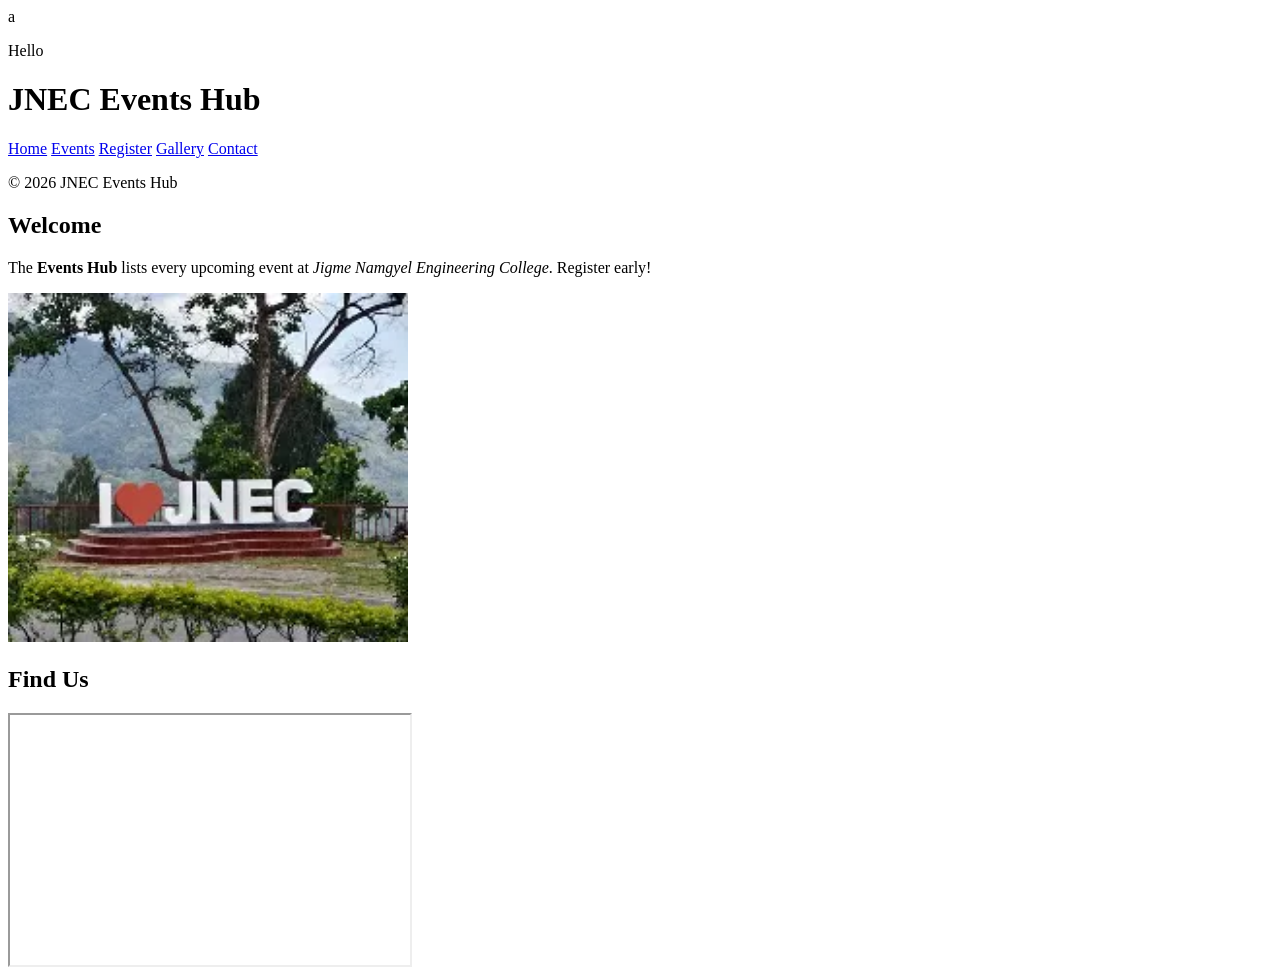
==== index.html @ 5216a146 "P2: home page content" ====
<!DOCTYPE html>
<html lang="en">
<head>
<meta charset="UTF-8">
<meta name="viewport" content="width=device-width, initial-scale=1.0">
<title>JNEC Events Hub — Home</title>
</head>
<body>
<header id="top">
    a <p>Hello</p>
<h1>JNEC Events Hub</h1>
<nav>
<a href="index.html" title="Go to home page">Home</a>
<a href="events.html">Events</a>
<a href="register.html">Register</a>
<a href="gallery.html">Gallery</a>
<a href="contact.html">Contact</a>
</nav>
</header>
<main>
<!-- page content here -->
</main>
<footer>
<p>&copy; 2026 JNEC Events Hub</p>
</footer>
</body>
</html>

<section id="welcome" class="intro">
<h2>Welcome</h2>
<p>The <strong>Events Hub</strong> lists every upcoming event at
<em>Jigme Namgyel Engineering College</em>.
<span class="highlight" title="Registrations close 3 days before each event">
Register early!</span></p>
<img src="media/image.webp" alt="JNEC campus" width="400"
title="Our campus in Dewathang">
</section>
<section id="location">
<h2>Find Us</h2>
<iframe
src="https://www.openstreetmap.org/export/embed.html?bbox=91.44,26.85,91.48,26.88"
width="400" height="250" title="Campus map"></iframe>
</section>
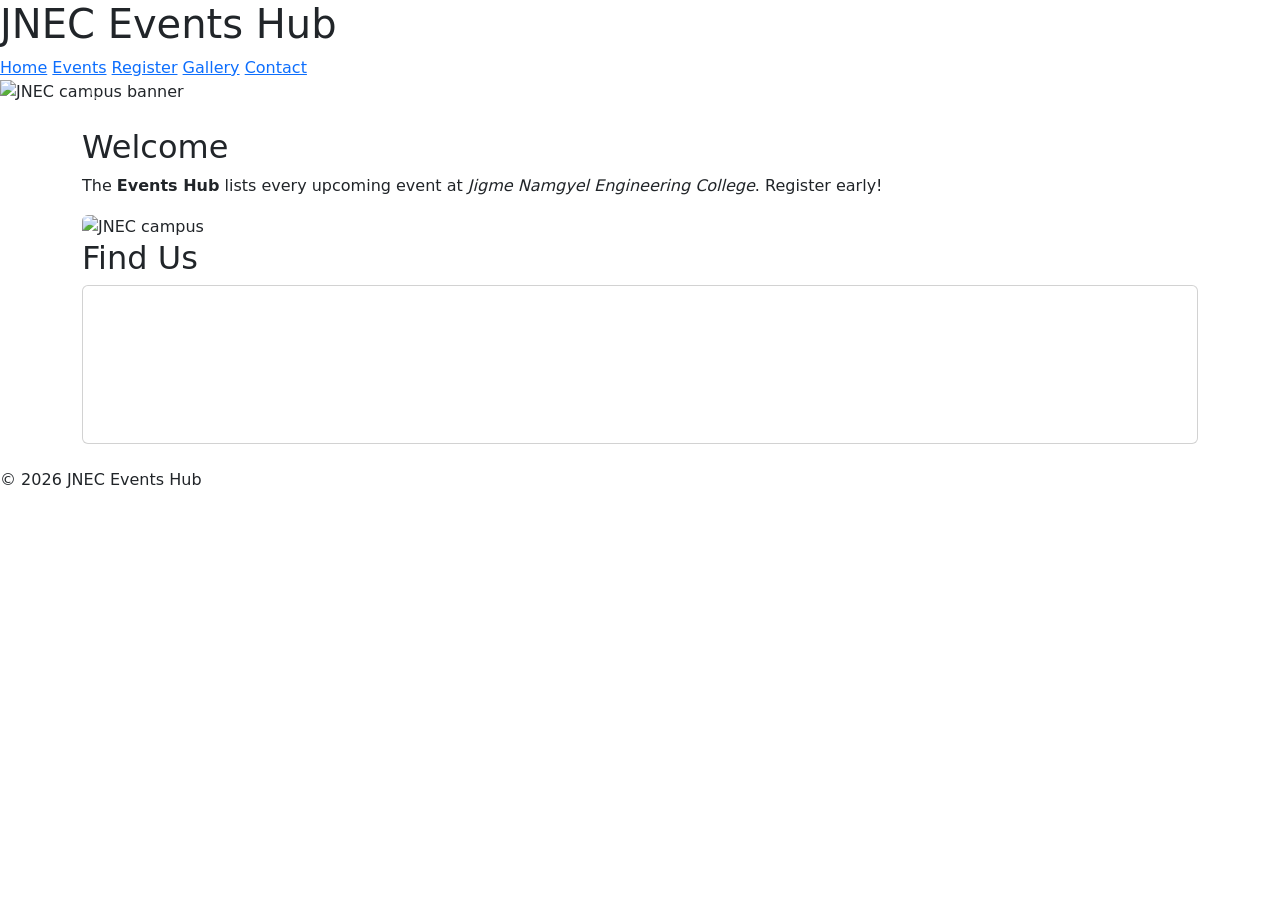
==== commit ff8fdca8: "P3: all selector types" ====
--- a/index.html
+++ b/index.html
@@ -1,43 +1,84 @@
 <!DOCTYPE html>
 <html lang="en">
 <head>
-<meta charset="UTF-8">
-<meta name="viewport" content="width=device-width, initial-scale=1.0">
-<title>JNEC Events Hub — Home</title>
+  <meta charset="UTF-8">
+  <meta name="viewport" content="width=device-width, initial-scale=1.0">
+  <title>JNEC Events Hub — Home</title>
+
+  <!-- 1. Bootstrap CSS (framework) -->
+  <link
+    href="https://cdn.jsdelivr.net/npm/bootstrap@5.3.3/dist/css/bootstrap.min.css"
+    rel="stylesheet">
+  <!-- 2. Font Awesome (icons) -->
+  <link rel="stylesheet"
+    href="https://cdnjs.cloudflare.com/ajax/libs/font-awesome/6.5.2/css/all.min.css">
+  <!-- 3. My own CSS last so it can override Bootstrap -->
+  <link rel="stylesheet" href="css/styles.css">
 </head>
 <body>
-<header id="top">
-    a <p>Hello</p>
-<h1>JNEC Events Hub</h1>
-<nav>
-<a href="index.html" title="Go to home page">Home</a>
-<a href="events.html">Events</a>
-<a href="register.html">Register</a>
-<a href="gallery.html">Gallery</a>
-<a href="contact.html">Contact</a>
-</nav>
-</header>
-<main>
-<!-- page content here -->
-</main>
-<footer>
-<p>&copy; 2026 JNEC Events Hub</p>
-</footer>
+  <header id="top">
+    <h1 class="hero-title">JNEC Events Hub</h1>
+    <nav>
+      <a href="index.html" title="Go to home page">Home</a>
+      <a href="events.html">Events</a>
+      <a href="register.html">Register</a>
+      <a href="gallery.html">Gallery</a>
+      <a href="contact.html">Contact</a>
+    </nav>
+  </header>
+
+  <main>
+    <!-- Bootstrap carousel -->
+    <div id="eventCarousel" class="carousel slide" data-bs-ride="carousel">
+      <div class="carousel-inner">
+        <div class="carousel-item active">
+          <img src="media/jnec campus.jpg" class="d-block w-100" alt="JNEC campus banner">
+        </div>
+        <div class="carousel-item">
+          <img src="media/banner2.jpg" class="d-block w-100" alt="Campus event banner 2">
+        </div>
+      </div>
+      <button class="carousel-control-prev" type="button"
+        data-bs-target="#eventCarousel" data-bs-slide="prev">
+        <span class="carousel-control-prev-icon" aria-hidden="true"></span>
+        <span class="visually-hidden">Previous</span>
+      </button>
+      <button class="carousel-control-next" type="button"
+        data-bs-target="#eventCarousel" data-bs-slide="next">
+        <span class="carousel-control-next-icon" aria-hidden="true"></span>
+        <span class="visually-hidden">Next</span>
+      </button>
+    </div>
+
+    <div class="container py-4">
+      <section id="welcome" class="intro">
+        <h2>Welcome</h2>
+        <p>The <strong>Events Hub</strong> lists every upcoming event at
+          <em>Jigme Namgyel Engineering College</em>.
+          <span class="highlight" title="Registrations close 3 days before each event">Register early!</span></p>
+        <img src="media/jnec campus.jpg" alt="JNEC campus" class="img-fluid rounded"
+          title="Our campus in Dewathang">
+      </section>
+
+      <section id="location">
+        <h2>Find Us</h2>
+        <div class="card map-frame">
+          <div class="card-body p-0">
+            <iframe
+              src="https://www.openstreetmap.org/export/embed.html?bbox=91.44,26.85,91.48,26.88"
+              title="Campus map"></iframe>
+          </div>
+        </div>
+      </section>
+    </div>
+  </main>
+
+  <footer>
+    <p>&copy; 2026 JNEC Events Hub</p>
+  </footer>
+
+  <!-- Bootstrap JS — must be last, before </body>, for the carousel to work -->
+  <script
+    src="https://cdn.jsdelivr.net/npm/bootstrap@5.3.3/dist/js/bootstrap.bundle.min.js"></script>
 </body>
 </html>
-
-<section id="welcome" class="intro">
-<h2>Welcome</h2>
-<p>The <strong>Events Hub</strong> lists every upcoming event at
-<em>Jigme Namgyel Engineering College</em>.
-<span class="highlight" title="Registrations close 3 days before each event">
-Register early!</span></p>
-<img src="media/image.webp" alt="JNEC campus" width="400"
-title="Our campus in Dewathang">
-</section>
-<section id="location">
-<h2>Find Us</h2>
-<iframe
-src="https://www.openstreetmap.org/export/embed.html?bbox=91.44,26.85,91.48,26.88"
-width="400" height="250" title="Campus map"></iframe>
-</section>
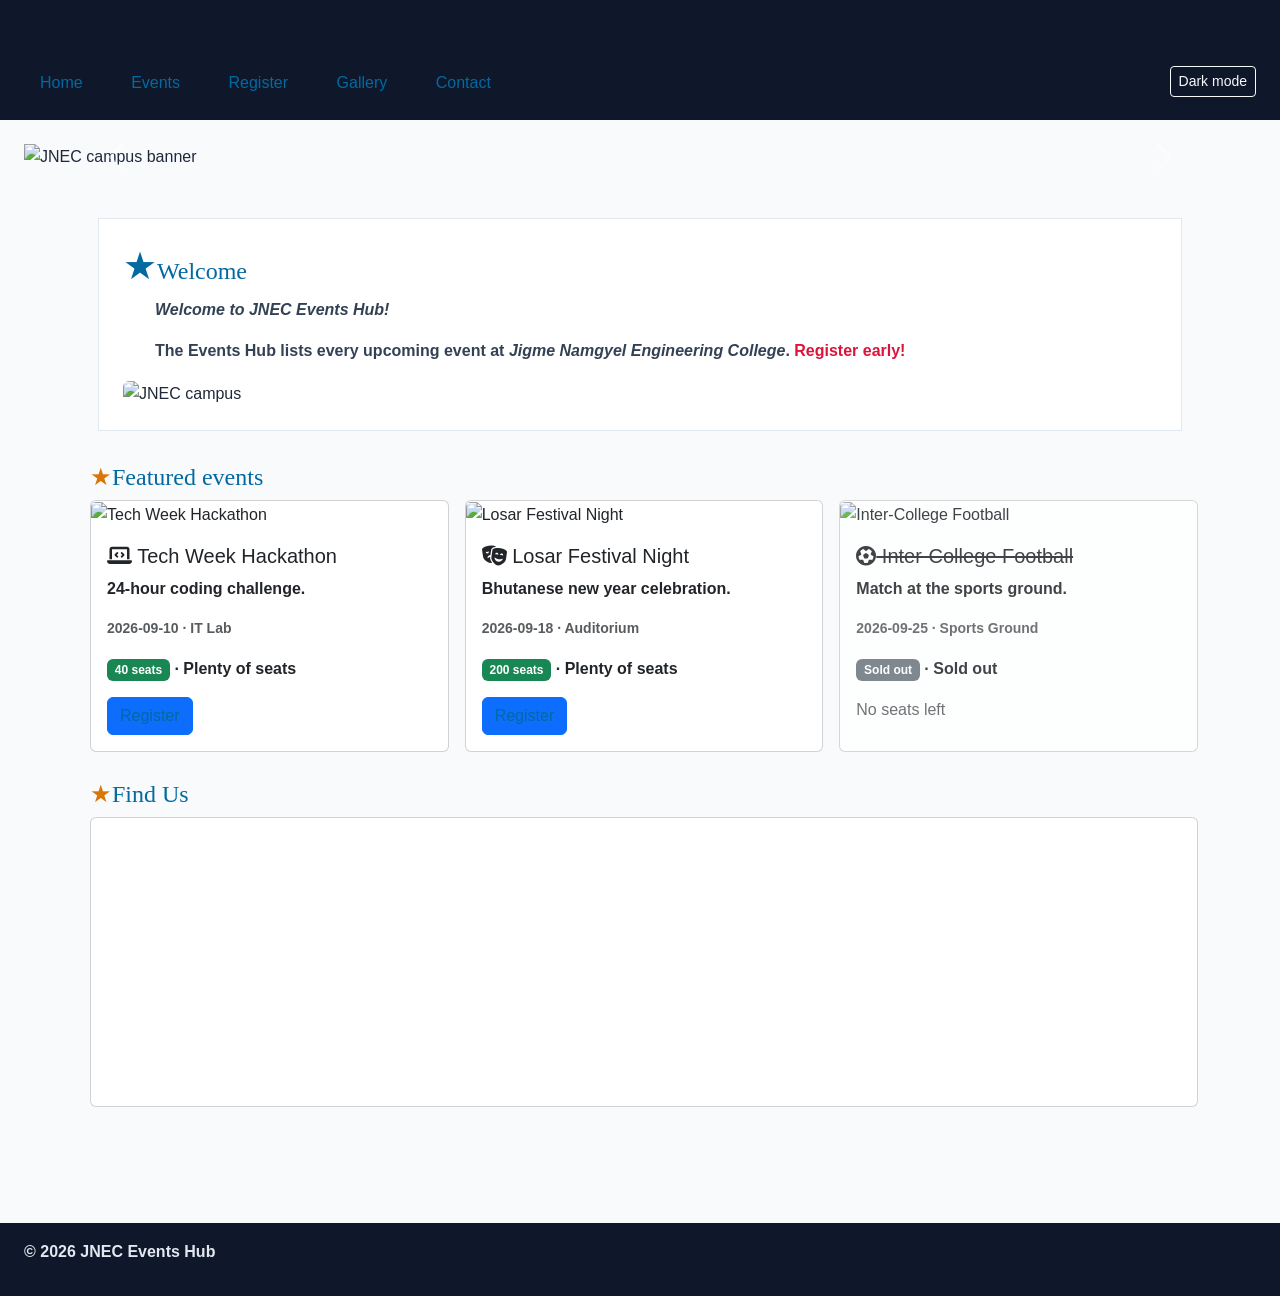
==== commit 640ce29b: "update" ====
--- a/index.html
+++ b/index.html
@@ -5,19 +5,17 @@
   <meta name="viewport" content="width=device-width, initial-scale=1.0">
   <title>JNEC Events Hub — Home</title>
 
-  <!-- 1. Bootstrap CSS (framework) -->
   <link
     href="https://cdn.jsdelivr.net/npm/bootstrap@5.3.3/dist/css/bootstrap.min.css"
     rel="stylesheet">
-  <!-- 2. Font Awesome (icons) -->
   <link rel="stylesheet"
     href="https://cdnjs.cloudflare.com/ajax/libs/font-awesome/6.5.2/css/all.min.css">
-  <!-- 3. My own CSS last so it can override Bootstrap -->
   <link rel="stylesheet" href="css/styles.css">
 </head>
 <body>
   <header id="top">
     <h1 class="hero-title">JNEC Events Hub</h1>
+    <button type="button" id="darkToggle" class="btn btn-sm btn-outline-light">Dark mode</button>
     <nav>
       <a href="index.html" title="Go to home page">Home</a>
       <a href="events.html">Events</a>
@@ -53,11 +51,17 @@
     <div class="container py-4">
       <section id="welcome" class="intro">
         <h2>Welcome</h2>
+        <p id="welcomeMsg">Welcome.</p>
         <p>The <strong>Events Hub</strong> lists every upcoming event at
           <em>Jigme Namgyel Engineering College</em>.
           <span class="highlight" title="Registrations close 3 days before each event">Register early!</span></p>
         <img src="media/jnec campus.jpg" alt="JNEC campus" class="img-fluid rounded"
           title="Our campus in Dewathang">
+      </section>
+
+      <section id="featured">
+        <h2>Featured events</h2>
+        <div class="row g-3" id="home-events"></div>
       </section>
 
       <section id="location">
@@ -74,11 +78,11 @@
   </main>
 
   <footer>
-    <p>&copy; 2026 JNEC Events Hub</p>
+    <p>&copy; <span id="year"></span> JNEC Events Hub</p>
   </footer>
 
-  <!-- Bootstrap JS — must be last, before </body>, for the carousel to work -->
   <script
     src="https://cdn.jsdelivr.net/npm/bootstrap@5.3.3/dist/js/bootstrap.bundle.min.js"></script>
+  <script src="js/main.js"></script>
 </body>
 </html>
--- a/css/styles.css
+++ b/css/styles.css
@@ -0,0 +1,100 @@
+/* FILE: css/styles.css - Practical III (CSS & Bootstrap) + Practical IV additions */
+body {
+  font-family: "Segoe UI", Arial, sans-serif;
+  margin: 0;
+  color: rgb(30, 41, 59);
+  background: #f8fafc;
+  font-size: 16px;
+  line-height: 1.6;
+}
+header { background: #0f172a; color: white; padding: 16px 24px; }
+nav a {
+  color: #7dd3fc;
+  margin-right: 12px;
+  text-decoration: none;
+  display: inline-block;
+  padding: 8px 16px;
+}
+footer { background: #0f172a; color: #e2e8f0; padding: 16px 24px; margin-top: 40px; }
+main { padding: 24px; }
+
+/* simple selectors */
+h1 { color: #0f172a; font-weight: 700; font-size: 2rem; }
+h2 { color: #0369a1; font-size: 1.5rem; text-align: left; }
+.intro { background: #f8fafc; }
+#welcome { padding: 24px; }
+p.intro { font-size: 1.05rem; }
+h1, h2, h3 { font-family: Georgia, serif; }
+
+/* combinators */
+nav a { text-decoration: none; }
+main > section { margin-bottom: 24px; }
+h2 + p { font-style: italic; }
+h2 ~ p { color: #334155; }
+
+/* pseudo-classes */
+nav a:hover { color: #38bdf8; }
+input:focus { outline: 2px solid #0369a1; }
+input:checked + label { font-weight: 700; }
+tr:nth-child(even) { background: #f1f5f9; }
+a:link { color: #0369a1; }
+a:visited { color: #7c3aed; }
+a:hover { color: #0ea5e9; }
+a:active { color: #b91c1c; }
+button:hover { opacity: 0.9; }
+
+/* pseudo-elements */
+p::first-line { font-weight: bold; }
+.intro::first-letter { font-size: 1.6em; color: #0369a1; }
+h2::before { content: "\2605 "; color: #d97706; }
+li::marker { color: #059669; }
+::selection { color: #7f1d1d; background: #fde68a; }
+
+/* attribute selectors */
+a[target="_blank"] { color: #d97706; }
+input[type="file"] { border: 1px dashed #94a3b8; padding: 8px; }
+input[type="text"] { border: 1px solid #cbd5e1; padding: 8px; }
+input[type="checkbox"] { accent-color: #0369a1; }
+
+.highlight { color: crimson; }
+.intro p { text-indent: 2em; text-align: justify; }
+.sold-out { text-decoration: line-through; text-decoration-color: #ef4444; text-decoration-style: solid; }
+.hero-title { letter-spacing: 0.04em; word-spacing: 0.1em; }
+em { font-style: italic; }
+
+.intro {
+  margin: 24px 16px 32px 16px;
+  padding: 20px;
+  border: 1px solid #e2e8f0;
+  background: white;
+}
+section { margin-bottom: 28px; padding-left: 8px; }
+.admin-only { display: none; }
+.badge { display: inline; }
+.event-card { display: block; }
+.contact-icon { color: #0369a1; margin-right: 8px; }
+.map-frame iframe { width: 100%; height: 280px; border: 0; }
+
+/* ===== Practical IV: styles the JavaScript needs ===== */
+.error { color: #b91c1c; font-size: 0.9rem; display: block; margin-top: 0.25rem; }
+.sold-out-card { opacity: 0.85; }
+.sold-out-card .card-title { text-decoration: line-through; }
+#darkToggle { float: right; margin-top: 4px; }
+.seats-hint { font-size: 0.95rem; color: #0369a1; }
+
+body.dark { background: #0f172a; color: #e2e8f0; }
+body.dark header, body.dark footer { background: #020617; }
+body.dark .card, body.dark .intro {
+  background: #1e293b;
+  color: #e2e8f0;
+  border-color: #334155;
+}
+body.dark h1, body.dark h2 { color: #7dd3fc; }
+body.dark .seats-hint { color: #7dd3fc; }
+
+img { max-width: 100%; height: auto; }
+
+@media (max-width: 600px) {
+  nav a { display: block; margin: 4px 0; }
+  body { font-size: 15px; }
+}
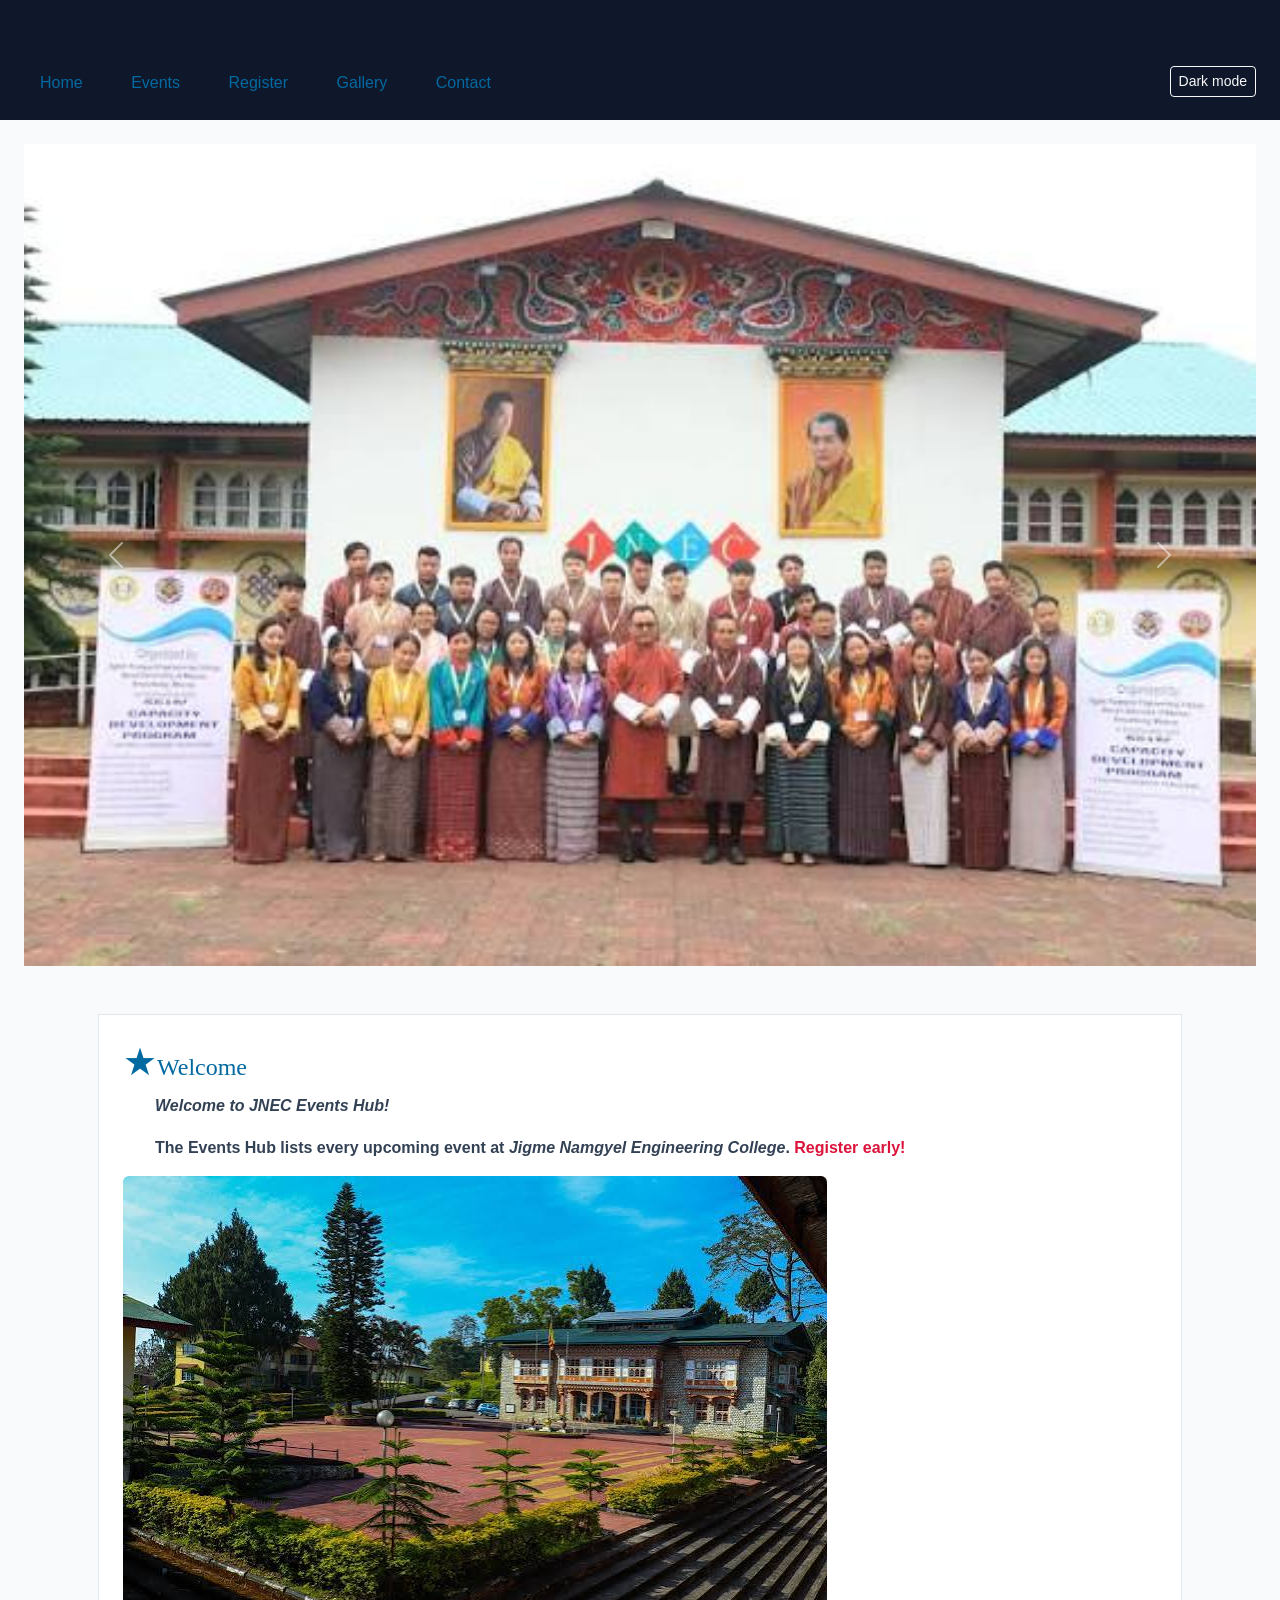
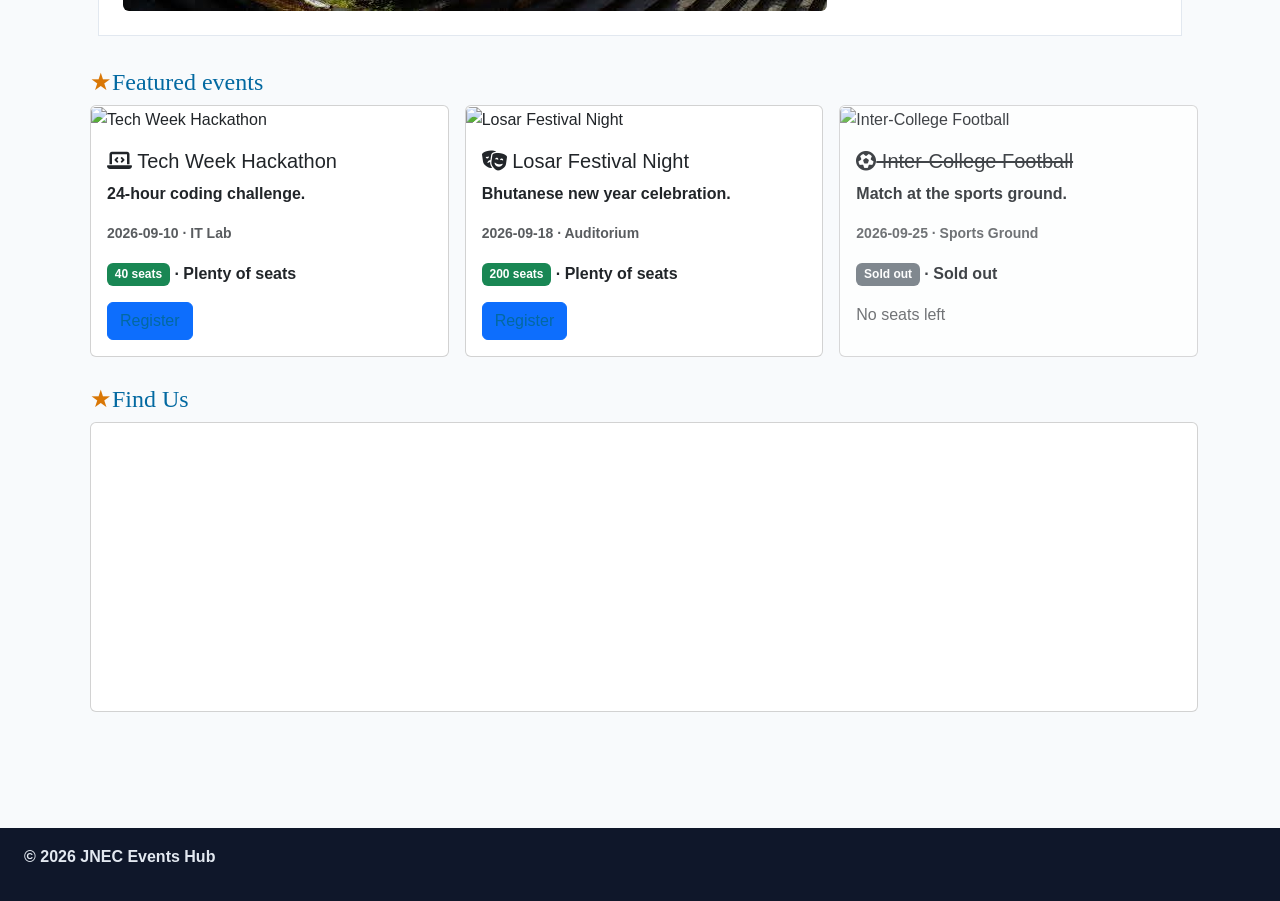
==== commit 3483c063: "index code update" ====
--- a/index.html
+++ b/index.html
@@ -30,7 +30,7 @@
     <div id="eventCarousel" class="carousel slide" data-bs-ride="carousel">
       <div class="carousel-inner">
         <div class="carousel-item active">
-          <img src="media/jnec campus.jpg" class="d-block w-100" alt="JNEC campus banner">
+          <img src="media/banner1.jpg" class="d-block w-100" alt="JNEC campus banner">
         </div>
         <div class="carousel-item">
           <img src="media/banner2.jpg" class="d-block w-100" alt="Campus event banner 2">
@@ -55,7 +55,7 @@
         <p>The <strong>Events Hub</strong> lists every upcoming event at
           <em>Jigme Namgyel Engineering College</em>.
           <span class="highlight" title="Registrations close 3 days before each event">Register early!</span></p>
-        <img src="media/jnec campus.jpg" alt="JNEC campus" class="img-fluid rounded"
+        <img src="media/campus.jpg" alt="JNEC campus" class="img-fluid rounded"
           title="Our campus in Dewathang">
       </section>
 
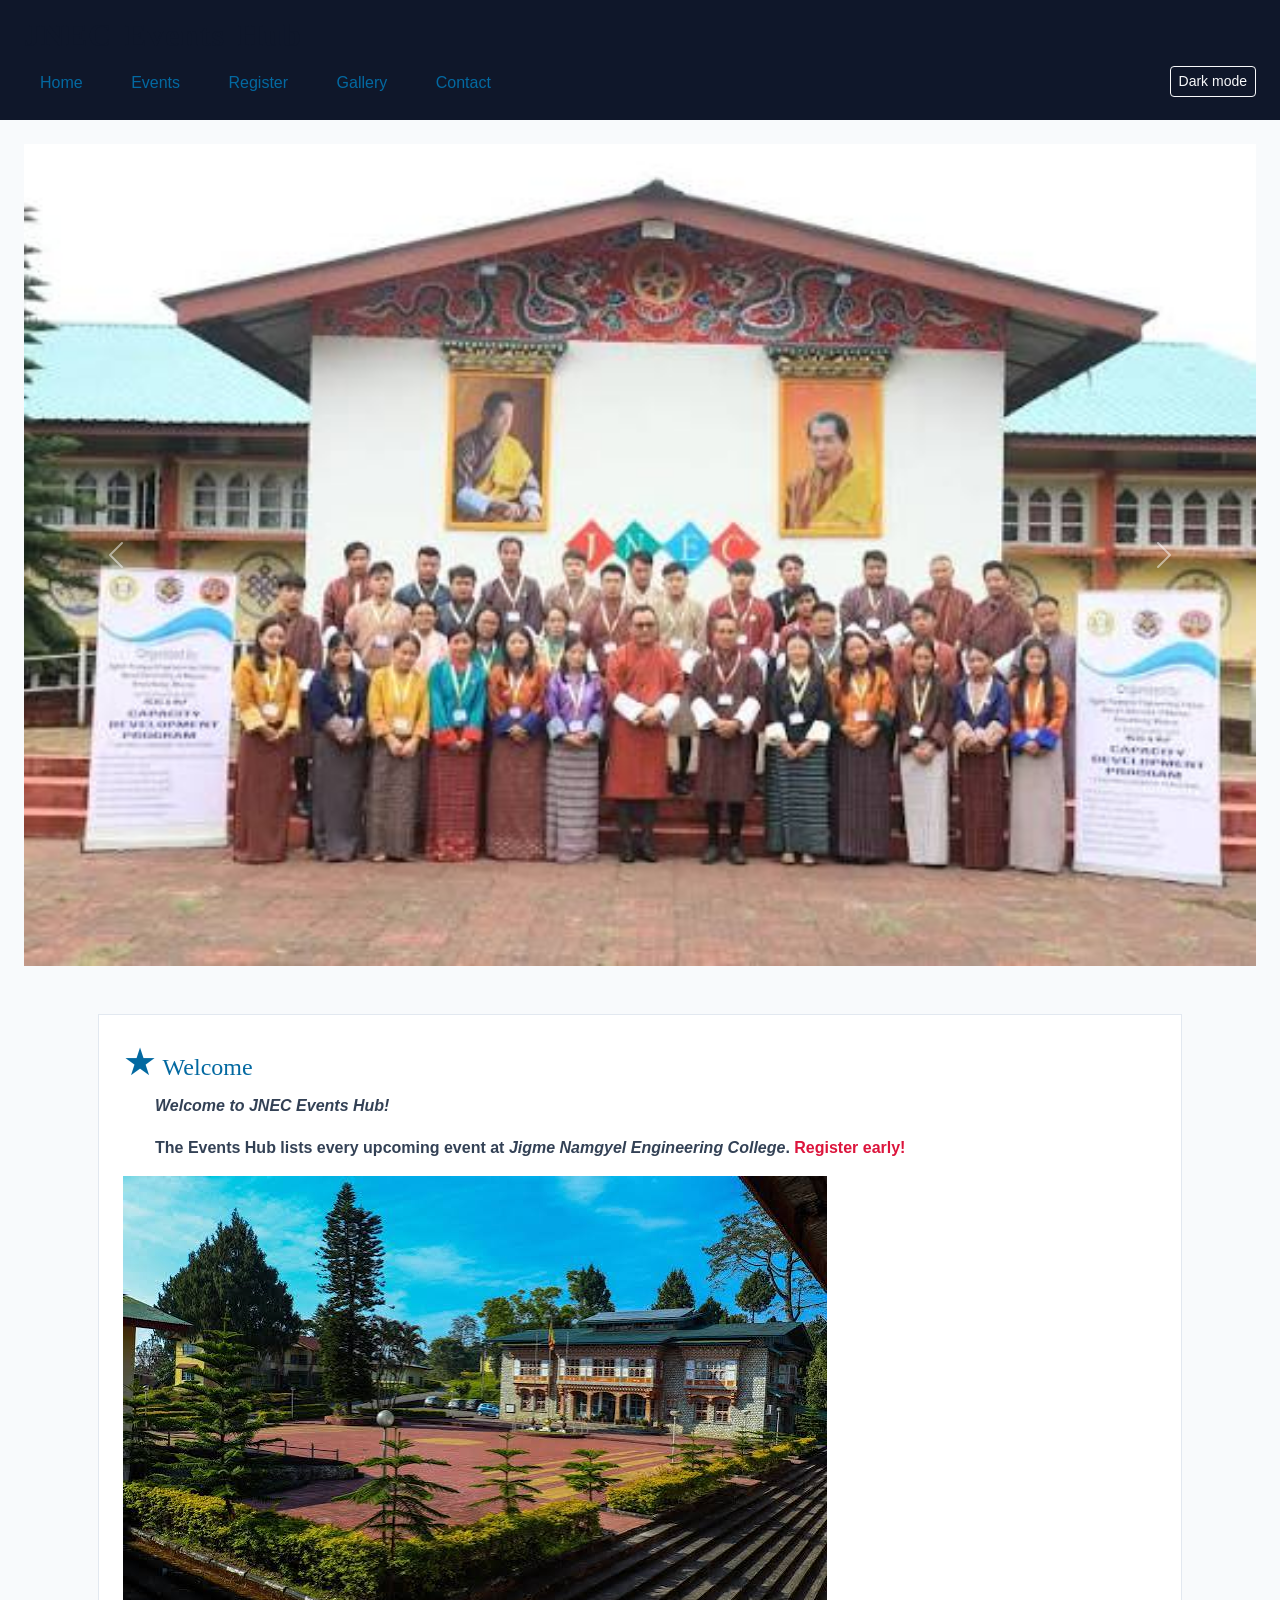
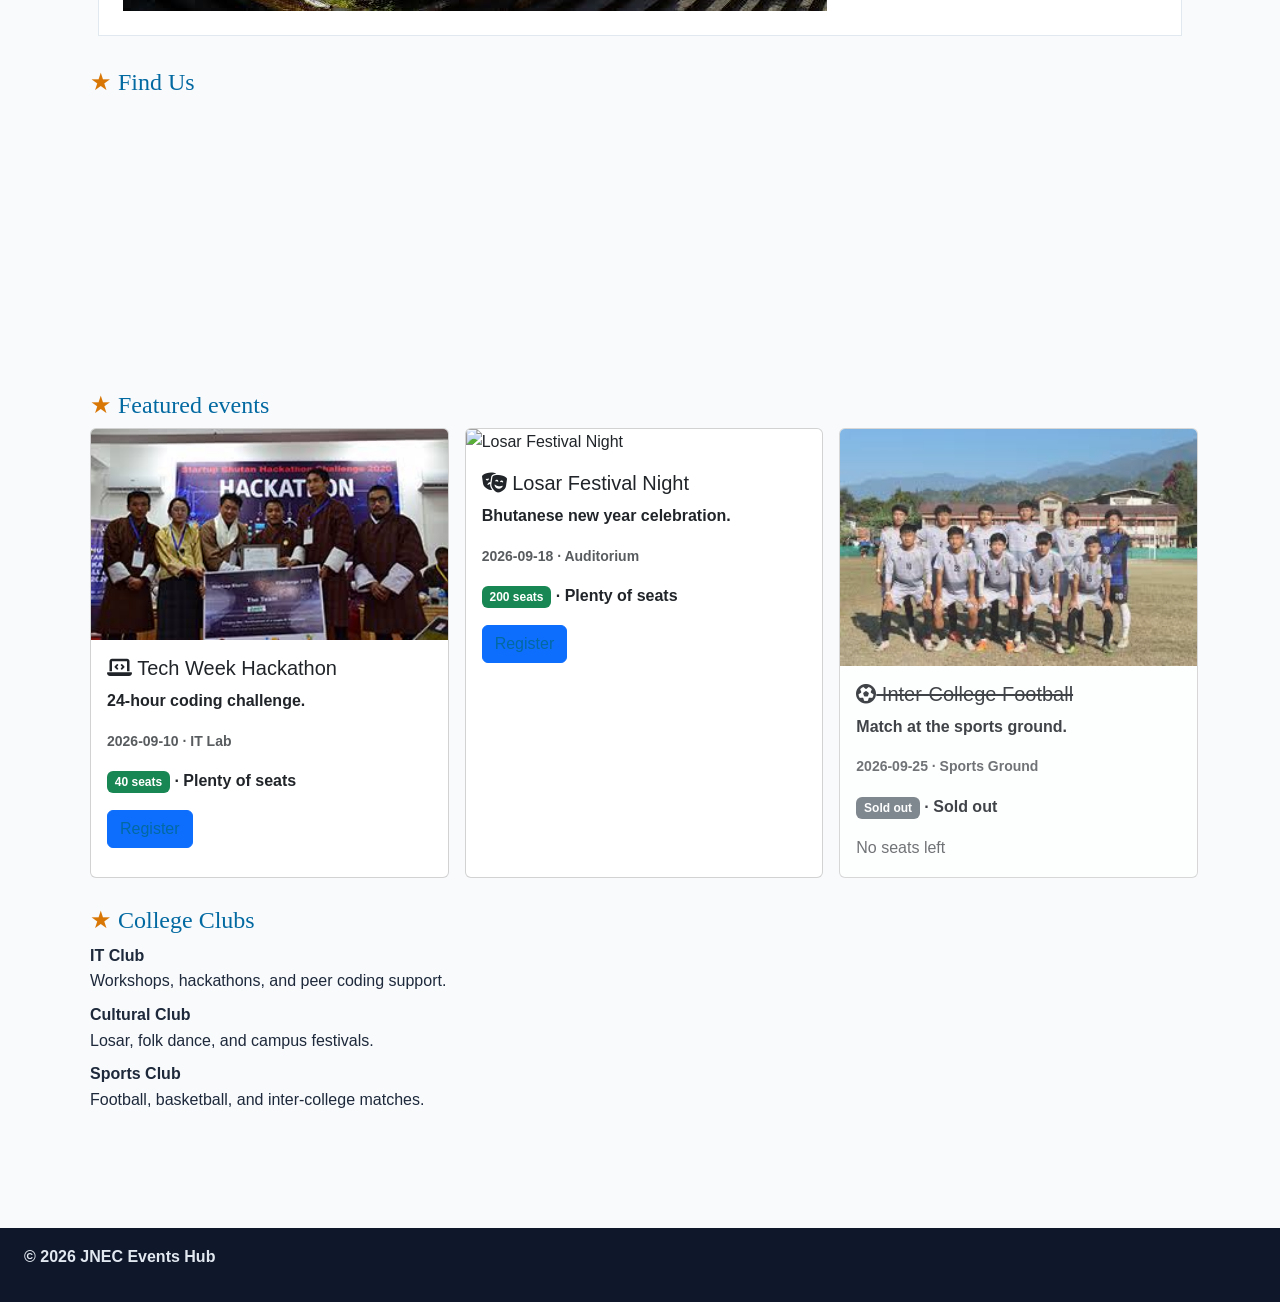
==== commit 05d21a4f: "full code update" ====
--- a/index.html
+++ b/index.html
@@ -1,88 +1,98 @@
-<!DOCTYPE html>
-<html lang="en">
-<head>
-  <meta charset="UTF-8">
-  <meta name="viewport" content="width=device-width, initial-scale=1.0">
-  <title>JNEC Events Hub — Home</title>
-
-  <link
-    href="https://cdn.jsdelivr.net/npm/bootstrap@5.3.3/dist/css/bootstrap.min.css"
-    rel="stylesheet">
-  <link rel="stylesheet"
-    href="https://cdnjs.cloudflare.com/ajax/libs/font-awesome/6.5.2/css/all.min.css">
-  <link rel="stylesheet" href="css/styles.css">
-</head>
-<body>
-  <header id="top">
-    <h1 class="hero-title">JNEC Events Hub</h1>
-    <button type="button" id="darkToggle" class="btn btn-sm btn-outline-light">Dark mode</button>
-    <nav>
-      <a href="index.html" title="Go to home page">Home</a>
-      <a href="events.html">Events</a>
-      <a href="register.html">Register</a>
-      <a href="gallery.html">Gallery</a>
-      <a href="contact.html">Contact</a>
-    </nav>
-  </header>
-
-  <main>
-    <!-- Bootstrap carousel -->
-    <div id="eventCarousel" class="carousel slide" data-bs-ride="carousel">
-      <div class="carousel-inner">
-        <div class="carousel-item active">
-          <img src="media/banner1.jpg" class="d-block w-100" alt="JNEC campus banner">
-        </div>
-        <div class="carousel-item">
-          <img src="media/banner2.jpg" class="d-block w-100" alt="Campus event banner 2">
-        </div>
-      </div>
-      <button class="carousel-control-prev" type="button"
-        data-bs-target="#eventCarousel" data-bs-slide="prev">
-        <span class="carousel-control-prev-icon" aria-hidden="true"></span>
-        <span class="visually-hidden">Previous</span>
-      </button>
-      <button class="carousel-control-next" type="button"
-        data-bs-target="#eventCarousel" data-bs-slide="next">
-        <span class="carousel-control-next-icon" aria-hidden="true"></span>
-        <span class="visually-hidden">Next</span>
-      </button>
-    </div>
-
-    <div class="container py-4">
-      <section id="welcome" class="intro">
-        <h2>Welcome</h2>
-        <p id="welcomeMsg">Welcome.</p>
-        <p>The <strong>Events Hub</strong> lists every upcoming event at
-          <em>Jigme Namgyel Engineering College</em>.
-          <span class="highlight" title="Registrations close 3 days before each event">Register early!</span></p>
-        <img src="media/campus.jpg" alt="JNEC campus" class="img-fluid rounded"
-          title="Our campus in Dewathang">
-      </section>
-
-      <section id="featured">
-        <h2>Featured events</h2>
-        <div class="row g-3" id="home-events"></div>
-      </section>
-
-      <section id="location">
-        <h2>Find Us</h2>
-        <div class="card map-frame">
-          <div class="card-body p-0">
-            <iframe
-              src="https://www.openstreetmap.org/export/embed.html?bbox=91.44,26.85,91.48,26.88"
-              title="Campus map"></iframe>
-          </div>
-        </div>
-      </section>
-    </div>
-  </main>
-
-  <footer>
-    <p>&copy; <span id="year"></span> JNEC Events Hub</p>
-  </footer>
-
-  <script
-    src="https://cdn.jsdelivr.net/npm/bootstrap@5.3.3/dist/js/bootstrap.bundle.min.js"></script>
-  <script src="js/main.js"></script>
-</body>
-</html>
+<!DOCTYPE html> 
+ <html lang="en"> 
+ <head> 
+   <meta charset="UTF-8"> 
+   <meta name="viewport" content="width=device-width, initial-scale=1.0"> 
+   <title>JNEC Events Hub — Home</title> 
+   <link 
+href="https://cdn.jsdelivr.net/npm/bootstrap@5.3.3/dist/css/bootstrap.min.css" 
+rel="stylesheet"> 
+   <link rel="stylesheet" 
+href="https://cdnjs.cloudflare.com/ajax/libs/font-awesome/6.5.2/css/all.min.css"> 
+   <link rel="stylesheet" href="css/styles.css"> 
+ </head> 
+ <body> 
+   <header id="top"> 
+  <h1 class="hero-title">JNEC Events Hub</h1> 
+  <button type="button" id="darkToggle" class="btn btn-sm btn-outline-light">Dark 
+mode</button> 
+  <nav> 
+    <a href="index.html" title="Go to home page">Home</a> 
+    <a href="events.html">Events</a> 
+    <a href="register.html">Register</a> 
+    <a href="gallery.html">Gallery</a> 
+    <a href="contact.html">Contact</a> 
+  </nav> 
+   </header> 
+ 
+   <main> 
+  <div id="eventCarousel" class="carousel slide" data-bs-ride="carousel"> 
+    <div class="carousel-inner"> 
+      	<div class="carousel-item active"> 
+        <img src="media/banner1.jpg" class="d-block w-100" alt="Campus event banner
+1"> 
+      	</div> 
+      	<div class="carousel-item"> 
+        <img src="media/banner2.jpg" class="d-block w-100" alt="Campus event banner
+2"> 
+      	</div> 
+    </div> 
+    <button class="carousel-control-prev" type="button" 
+               data-bs-target="#eventCarousel" data-bs-slide="prev"> 
+      	<span class="carousel-control-prev-icon" aria-hidden="true"></span> 
+      	<span class="visually-hidden">Previous</span> 
+    </button> 
+    <button class="carousel-control-next" type="button" 
+               data-bs-target="#eventCarousel" data-bs-slide="next"> 
+      	<span class="carousel-control-next-icon" aria-hidden="true"></span> 
+      	<span class="visually-hidden">Next</span> 
+    </button> 
+  </div> 
+ 
+  <div class="container py-4"> 
+    <section id="welcome" class="intro"> 
+      	<h2>Welcome</h2> 
+      	<p id="welcomeMsg">Welcome.</p> 
+      	<p>The <strong>Events Hub</strong> lists every upcoming event at 
+         <em>Jigme Namgyel Engineering College</em>. 
+         <span class="highlight" title="Registrations close 3 days before each 
+event">Register early!</span></p> 
+      <img src="media/campus.jpg" alt="JNEC campus" class="img-fluid" title="Our 
+campus in Dewathang"> 
+    </section> 
+ 
+    <section id="location"> 
+      	<h2>Find Us</h2> 
+      	<iframe 
+src="https://www.openstreetmap.org/export/embed.html?bbox=91.44,26.85,91.48,26.88" 
+              width="400" height="250" title="Campus map"></iframe> 
+    </section> 
+ 
+    <section id="featured"> 
+      	<h2>Featured events</h2> 
+      	<div class="row g-3" id="home-events"></div> 
+    </section> 
+ 
+    <section id="clubs"> 
+      	<h2>College Clubs</h2> 
+      	<dl> 
+        <dt>IT Club</dt> 
+        <dd>Workshops, hackathons, and peer coding support.</dd> 
+        <dt>Cultural Club</dt> 
+        <dd>Losar, folk dance, and campus festivals.</dd> 
+        <dt>Sports Club</dt> 
+        <dd>Football, basketball, and inter-college matches.</dd> 
+      	</dl> 
+    </section> 
+  </div> 
+   </main> 
+ 
+   <footer> 
+  <p>&copy; <span id="year"></span> JNEC Events Hub</p> 
+   </footer> 
+   <script 
+src="https://cdn.jsdelivr.net/npm/bootstrap@5.3.3/dist/js/bootstrap.bundle.min.js">
+</script> 
+   <script src="js/main.js"></script> 
+ </body> 
+ </html> 
--- a/css/styles.css
+++ b/css/styles.css
@@ -1,100 +1,163 @@
-/* FILE: css/styles.css - Practical III (CSS & Bootstrap) + Practical IV additions */
-body {
-  font-family: "Segoe UI", Arial, sans-serif;
-  margin: 0;
-  color: rgb(30, 41, 59);
-  background: #f8fafc;
-  font-size: 16px;
-  line-height: 1.6;
-}
-header { background: #0f172a; color: white; padding: 16px 24px; }
-nav a {
-  color: #7dd3fc;
-  margin-right: 12px;
-  text-decoration: none;
-  display: inline-block;
-  padding: 8px 16px;
-}
-footer { background: #0f172a; color: #e2e8f0; padding: 16px 24px; margin-top: 40px; }
-main { padding: 24px; }
-
-/* simple selectors */
-h1 { color: #0f172a; font-weight: 700; font-size: 2rem; }
-h2 { color: #0369a1; font-size: 1.5rem; text-align: left; }
-.intro { background: #f8fafc; }
-#welcome { padding: 24px; }
-p.intro { font-size: 1.05rem; }
-h1, h2, h3 { font-family: Georgia, serif; }
-
-/* combinators */
-nav a { text-decoration: none; }
-main > section { margin-bottom: 24px; }
-h2 + p { font-style: italic; }
-h2 ~ p { color: #334155; }
-
-/* pseudo-classes */
-nav a:hover { color: #38bdf8; }
-input:focus { outline: 2px solid #0369a1; }
-input:checked + label { font-weight: 700; }
-tr:nth-child(even) { background: #f1f5f9; }
-a:link { color: #0369a1; }
-a:visited { color: #7c3aed; }
-a:hover { color: #0ea5e9; }
-a:active { color: #b91c1c; }
-button:hover { opacity: 0.9; }
-
-/* pseudo-elements */
-p::first-line { font-weight: bold; }
-.intro::first-letter { font-size: 1.6em; color: #0369a1; }
-h2::before { content: "\2605 "; color: #d97706; }
-li::marker { color: #059669; }
-::selection { color: #7f1d1d; background: #fde68a; }
-
-/* attribute selectors */
-a[target="_blank"] { color: #d97706; }
-input[type="file"] { border: 1px dashed #94a3b8; padding: 8px; }
-input[type="text"] { border: 1px solid #cbd5e1; padding: 8px; }
-input[type="checkbox"] { accent-color: #0369a1; }
-
-.highlight { color: crimson; }
-.intro p { text-indent: 2em; text-align: justify; }
-.sold-out { text-decoration: line-through; text-decoration-color: #ef4444; text-decoration-style: solid; }
-.hero-title { letter-spacing: 0.04em; word-spacing: 0.1em; }
-em { font-style: italic; }
-
-.intro {
-  margin: 24px 16px 32px 16px;
-  padding: 20px;
-  border: 1px solid #e2e8f0;
-  background: white;
-}
-section { margin-bottom: 28px; padding-left: 8px; }
-.admin-only { display: none; }
-.badge { display: inline; }
-.event-card { display: block; }
-.contact-icon { color: #0369a1; margin-right: 8px; }
-.map-frame iframe { width: 100%; height: 280px; border: 0; }
-
-/* ===== Practical IV: styles the JavaScript needs ===== */
-.error { color: #b91c1c; font-size: 0.9rem; display: block; margin-top: 0.25rem; }
-.sold-out-card { opacity: 0.85; }
-.sold-out-card .card-title { text-decoration: line-through; }
-#darkToggle { float: right; margin-top: 4px; }
-.seats-hint { font-size: 0.95rem; color: #0369a1; }
-
-body.dark { background: #0f172a; color: #e2e8f0; }
-body.dark header, body.dark footer { background: #020617; }
-body.dark .card, body.dark .intro {
-  background: #1e293b;
-  color: #e2e8f0;
-  border-color: #334155;
-}
-body.dark h1, body.dark h2 { color: #7dd3fc; }
-body.dark .seats-hint { color: #7dd3fc; }
-
-img { max-width: 100%; height: auto; }
-
-@media (max-width: 600px) {
-  nav a { display: block; margin: 4px 0; }
-  body { font-size: 15px; }
-}
+/* FILE: css/styles.css — Practical III (CSS & Bootstrap) */ 
+ 
+ body { 
+   font-family: "Segoe UI", Arial, sans-serif; 
+   margin: 0; 
+   color: rgb(30, 41, 59); 
+   background: #f8fafc; 
+   font-size: 16px; 
+   line-height: 1.6; 
+ } 
+ 
+ header { 
+   background: #0f172a; 
+   color: white; 
+   padding: 16px 24px; 
+ } 
+ 
+ nav a { 
+   color: #7dd3fc; 
+   margin-right: 12px; 
+   text-decoration: none; 
+   display: inline-block; 
+   padding: 8px 16px; 
+ } 
+ 
+ footer { 
+   background: #0f172a; 
+   color: #e2e8f0; 
+   padding: 16px 24px; 
+   margin-top: 40px; 
+ } 
+ 
+ main { 
+   padding: 24px; 
+ } 
+ 
+ /* simple selectors */ 
+ h1 { color: #0f172a; font-weight: 700; font-size: 2rem; } 
+ h2 { color: #0369a1; font-size: 1.5rem; text-align: left; } 
+ .intro { background: #f8fafc; } 
+ #welcome { padding: 24px; } 
+ p.intro { font-size: 1.05rem; } 
+ h1, h2, h3 { font-family: Georgia, serif; } 
+ 
+ /* combinators */ 
+ nav a { text-decoration: none; } 
+ main > section { margin-bottom: 24px; } 
+ h2 + p { font-style: italic; } 
+ h2 ~ p { color: #334155; } 
+ 
+ /* pseudo-classes */ 
+ nav a:hover { color: #38bdf8; } 
+ input:focus { outline: 2px solid #0369a1; } 
+ input:checked + label { font-weight: 700; } 
+ tr:nth-child(even) { background: #f1f5f9; } 
+ 
+ a:link { color: #0369a1; } 
+ a:visited { color: #7c3aed; } 
+ a:hover { color: #0ea5e9; } 
+ a:active { color: #b91c1c; } 
+ 
+ /* original pseudo-class (Activity 5) */ 
+ button:hover { 
+   opacity: 0.9; 
+ } 
+ 
+ /* pseudo-elements */ 
+ p::first-line { font-weight: bold; } 
+ .intro::first-letter { 
+   font-size: 1.6em; 
+   color: #0369a1; 
+ } 
+ h2::before { content: "★ "; color: #d97706; } 
+ li::marker { color: #059669; } 
+ ::selection { color: #7f1d1d; background: #fde68a; } 
+ 
+ /* attribute selectors */ 
+ a[target="_blank"] { color: #d97706; } 
+ input[type="file"] { border: 1px dashed #94a3b8; padding: 8px; } 
+ input[type="text"] { border: 1px solid #cbd5e1; padding: 8px; } 
+ 
+ /* original attribute selector (Activity 5) */ 
+ input[type="checkbox"] { 
+   accent-color: #0369a1; 
+ } 
+ 
+ .highlight { color: crimson; } 
+ .intro p { 
+   text-indent: 2em; 
+   text-align: justify; 
+ } 
+ .sold-out { 
+   text-decoration: line-through; 
+   text-decoration-color: #ef4444; 
+   text-decoration-style: solid; 
+ } 
+ .hero-title { 
+   letter-spacing: 0.04em; 
+   word-spacing: 0.1em; 
+ } 
+ em { font-style: italic; } 
+ header { background-color: #0f172a; } 
+ 
+ .intro { 
+   margin: 24px 16px 32px 16px; 
+   padding: 20px; 
+   border: 1px solid #e2e8f0; 
+   background: white; 
+ } 
+ section { 
+   margin-bottom: 28px; 
+   padding-left: 8px; 
+ } 
+ 
+ .admin-only { display: none; } 
+ .badge { display: inline; } 
+ .event-card { display: block; } 
+ 
+ .error { color: #b91c1c; font-size: 0.9rem; display: block; margin-top: 0.25rem; } 
+ 
+ .sold-out-card { opacity: 0.85; } 
+ .sold-out-card .card-title { text-decoration: line-through; } 
+ 
+ #darkToggle { 
+   float: right; 
+   margin-top: 4px; 
+ } 
+ 
+ body.dark { 
+   background: #0f172a; 
+   color: #e2e8f0; 
+ } 
+ body.dark header, 
+ body.dark footer { 
+   background: #020617; 
+ } 
+ body.dark .card, 
+ body.dark .intro { 
+   background: #1e293b; 
+   color: #e2e8f0; 
+   border-color: #334155; 
+ } 
+ body.dark h1, 
+ body.dark h2 { 
+   color: #7dd3fc; 
+ } 
+ 
+ .seats-hint { 
+   font-size: 0.95rem; 
+   color: #0369a1; 
+ } 
+ 
+ img { max-width: 100%; height: auto; } 
+ 
+ @media (max-width: 600px) { 
+   nav a { 
+  display: block; 
+  margin: 4px 0; 
+   } 
+   body { font-size: 15px; } 
+ } 
+ 
+ 
